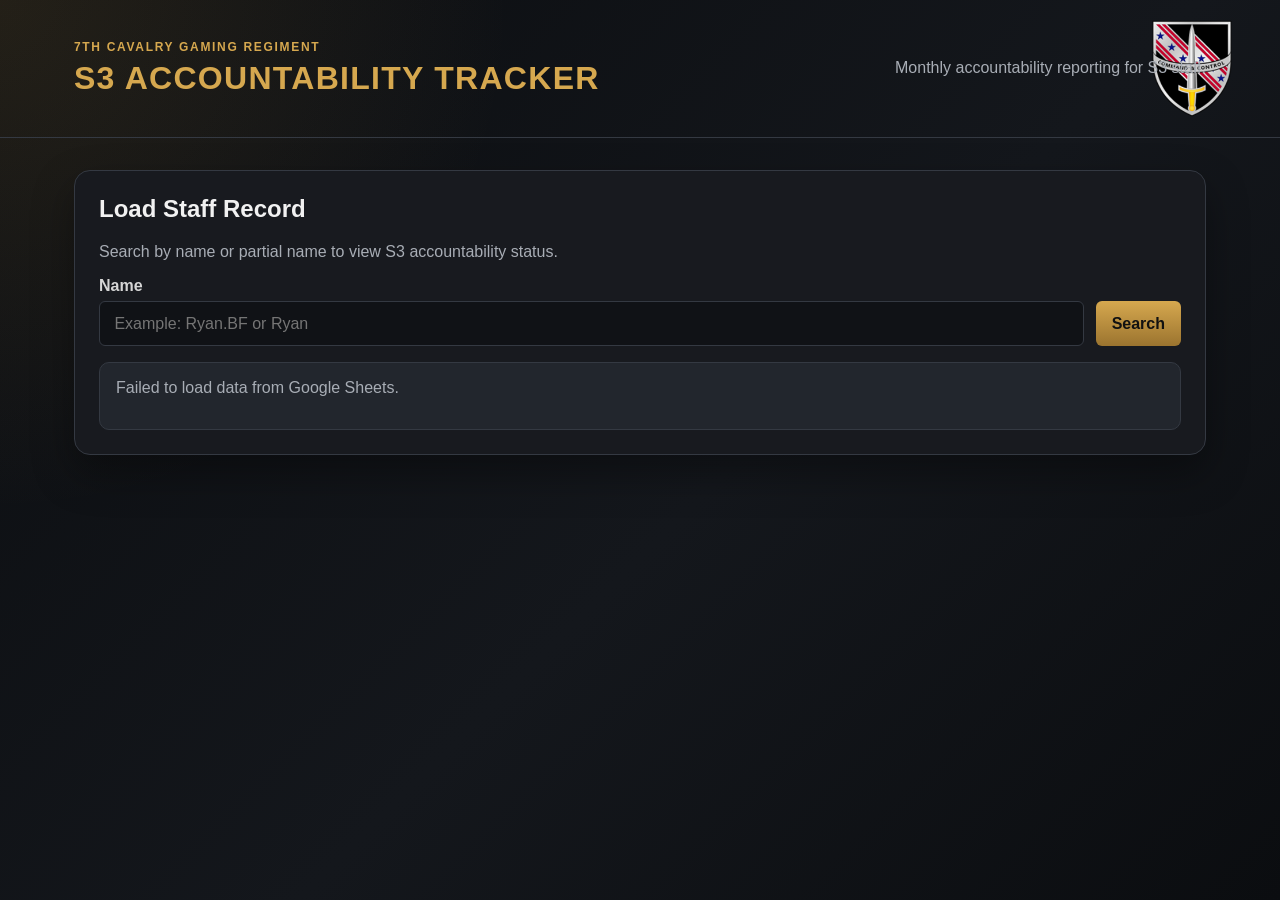
==== index.html @ 442af18d "initial commit" ====
<!DOCTYPE html>
<html lang="en">
<head>
    <meta charset="UTF-8" />
    <meta name="viewport" content="width=device-width, initial-scale=1.0" />
    <title>S3 Accountability Tracker</title>

    <link rel="stylesheet" href="resources/style.css" />
</head>

<body>
<header class="site-header">
    <div class="header-content">
        <div>
            <p class="eyebrow">7th Cavalry Gaming Regiment</p>
            <h1>S3 Accountability Tracker</h1>
        </div>

        <p class="header-subtitle">
            Monthly accountability reporting for S3 staff.
        </p>
    </div>
</header>

<main class="dashboard">
    <section class="search-panel">
        <h2>Load Staff Record</h2>
        <p>
            Search by name or partial name to view S3 accountability status.
        </p>

        <form id="searchForm" class="search-form">
            <label for="nameSearch">Name</label>

            <div class="search-row">
                <input
                        type="text"
                        id="nameSearch"
                        name="nameSearch"
                        placeholder="Example: Ryan.BF or Ryan"
                        autocomplete="off"
                        required
                />

                <button type="submit">Search</button>
            </div>
        </form>

        <div id="searchResults" class="search-results hidden"></div>
    </section>

    <section id="staffOverview" class="overview-panel hidden">
        <div class="overview-header">
            <div>
                <p class="eyebrow">Selected Staff Member</p>
                <h2 id="staffName">Name Placeholder</h2>
            </div>

            <button id="openReportModalBtn" class="secondary-button">
                Submit New Report
            </button>
        </div>

        <div class="staff-details">
            <div class="detail-card">
                <span>Rank</span>
                <strong id="staffRank">-</strong>
            </div>

            <div class="detail-card">
                <span>AO Position</span>
                <strong id="staffAoPosition">-</strong>
            </div>

            <div class="detail-card">
                <span>Join Date</span>
                <strong id="staffJoinDate">-</strong>
            </div>

            <div class="detail-card">
                <span>Last AFSM</span>
                <strong id="staffLastAfsm">-</strong>
            </div>
        </div>

        <div class="current-status-card">
            <div>
                <p class="eyebrow">Current Reporting Period</p>
                <h3 id="currentReportingPeriod">-</h3>
            </div>

            <div>
                <p class="eyebrow">Current Status</p>
                <span id="currentStatus" class="status-pill">-</span>
            </div>
        </div>
        <section class="six-month-section">
            <h3>Last 6 Months Accountability</h3>

            <div id="sixMonthOverview" class="month-status-grid">
                <!-- Filled by dashboard.js -->
            </div>
        </section>

        <section class="history-section">
            <h3>Report History</h3>

            <div class="table-wrapper">
                <table>
                    <thead>
                    <tr>
                        <th>Month</th>
                        <th>Year</th>
                        <th>Status</th>
                        <th>Submitted</th>
                        <th>Notes</th>
                    </tr>
                    </thead>

                    <tbody id="reportHistoryBody">
                    <!-- Report history will be inserted here with JavaScript -->
                    </tbody>
                </table>
            </div>
        </section>
    </section>
</main>

<div id="reportModal" class="modal hidden">
    <div class="modal-content">
        <div class="modal-header">
            <h2>Submit Accountability Report</h2>
            <button id="closeReportModalBtn" class="icon-button" type="button">
                X
            </button>
        </div>

        <form id="reportForm" class="report-form">
            <div class="form-group">
                <label for="reportName">Name</label>
                <input type="text" id="reportName" name="reportName" readonly />
            </div>

            <div class="form-row">
                <div class="form-group">
                    <label for="reportMonth">Report Month</label>
                    <select id="reportMonth" name="reportMonth" required>
                        <option value="">Select month</option>
                        <option value="1">January</option>
                        <option value="2">February</option>
                        <option value="3">March</option>
                        <option value="4">April</option>
                        <option value="5">May</option>
                        <option value="6">June</option>
                        <option value="7">July</option>
                        <option value="8">August</option>
                        <option value="9">September</option>
                        <option value="10">October</option>
                        <option value="11">November</option>
                        <option value="12">December</option>
                    </select>
                </div>

                <div class="form-group">
                    <label for="reportYear">Report Year</label>
                    <input
                            type="number"
                            id="reportYear"
                            name="reportYear"
                            min="2024"
                            max="2100"
                            required
                    />
                </div>
            </div>

            <div class="form-group">
                <label for="reportStatus">Status</label>
                <select id="reportStatus" name="reportStatus" required>
                    <option value="">Select status</option>
                    <option value="Accounted">Accounted</option>
                    <option value="Excused">Excused</option>
                </select>
            </div>

            <div class="form-group">
                <label for="reportNotes">Notes</label>
                <textarea id="reportNotes">
                        id="reportNotes"
                        name="reportNotes"
                        rows="5"
                        placeholder="Write what was done during the reporting period..."
                </textarea>
            </div>

            <p id="submitStatus" class="submit-status hidden">
                Submitting report...
            </p>

            <button
                    type="submit"
                    class="primary-button"
                    id="submitReportButton">
                Save Report
            </button>
        </form>
    </div>
</div>

<script src="./resources/api.js"></script>
<script src="./resources/dashboard.js"></script>
<script src="./resources/modal.js"></script>
<script src="./resources/app.js"></script>
</body>
</html>
---- resources/style.css ----
:root {
    --bg-main: #0f1114;
    --bg-panel: #181b20;
    --bg-panel-light: #22262d;
    --bg-input: #101216;

    --text-main: #f1f1f1;
    --text-muted: #a8adb5;
    --text-soft: #d6d6d6;

    --cav-gold: #d6a84f;
    --cav-gold-dark: #9b742f;
    --cav-border: #343942;

    --success: #5f9f5f;
    --warning: #c9a646;
    --danger: #b85c5c;
    --info: #6f8fbf;

    --radius-sm: 6px;
    --radius-md: 10px;
    --radius-lg: 16px;

    --shadow-main: 0 18px 40px rgba(0, 0, 0, 0.35);
    --font-main: Arial, Helvetica, sans-serif;
}

* {
    box-sizing: border-box;
}

body {
    margin: 0;
    min-height: 100vh;
    font-family: var(--font-main);
    background:
            radial-gradient(circle at top left, rgba(214, 168, 79, 0.12), transparent 32rem),
            linear-gradient(135deg, #0b0d10 0%, #14171c 55%, #0b0d10 100%);
    color: var(--text-main);
}

.site-header {
    border-bottom: 1px solid var(--cav-border);
    background:
            url("../images/S3Crest.png");
    background-repeat: no-repeat;
    background-position: right 3rem center;
    background-size: 80px;
}

.header-content {
    max-width: 1180px;
    margin: 0 auto;
    padding: 2.5rem 1.5rem;
    display: flex;
    align-items: center;
    justify-content: space-between;
    gap: 2rem;
}

h1,
h2,
h3,
p {
    margin-top: 0;
}

h1 {
    margin-bottom: 0;
    color: var(--cav-gold);
    letter-spacing: 0.04em;
    text-transform: uppercase;
}

h2 {
    color: var(--text-main);
}

h3 {
    color: var(--cav-gold);
}

.header-subtitle {
    max-width: 360px;
    margin-bottom: 0;
    color: var(--text-muted);
    text-align: right;
}

.eyebrow {
    margin-bottom: 0.35rem;
    font-size: 0.75rem;
    font-weight: 700;
    color: var(--cav-gold);
    text-transform: uppercase;
    letter-spacing: 0.14em;
}

.dashboard {
    max-width: 1180px;
    margin: 0 auto;
    padding: 2rem 1.5rem 4rem;
}

.search-panel,
.overview-panel,
.modal-content {
    background: rgba(24, 27, 32, 0.96);
    border: 1px solid var(--cav-border);
    border-radius: var(--radius-lg);
    box-shadow: var(--shadow-main);
}

.search-panel {
    padding: 1.5rem;
    margin-bottom: 1.5rem;
}

.search-panel p {
    color: var(--text-muted);
}

.search-form label,
.form-group label {
    display: block;
    margin-bottom: 0.4rem;
    color: var(--text-soft);
    font-weight: 700;
}

.search-row {
    display: flex;
    gap: 0.75rem;
}

input,
select,
textarea {
    width: 100%;
    padding: 0.8rem 0.9rem;
    color: var(--text-main);
    background: var(--bg-input);
    border: 1px solid var(--cav-border);
    border-radius: var(--radius-sm);
    font: inherit;
}

textarea {
    resize: vertical;
}

input:focus,
select:focus,
textarea:focus {
    outline: none;
    border-color: var(--cav-gold);
    box-shadow: 0 0 0 3px rgba(214, 168, 79, 0.16);
}

button {
    cursor: pointer;
    border: none;
    border-radius: var(--radius-sm);
    font: inherit;
    font-weight: 700;
}

.search-row button,
.primary-button,
.secondary-button {
    padding: 0.8rem 1rem;
    color: #111;
    background: linear-gradient(180deg, var(--cav-gold), var(--cav-gold-dark));
    white-space: nowrap;
}

.search-row button:hover,
.primary-button:hover,
.secondary-button:hover {
    filter: brightness(1.08);
}

.secondary-button {
    color: #111;
}

.icon-button {
    width: 2.2rem;
    height: 2.2rem;
    color: var(--text-main);
    background: var(--bg-panel-light);
    border: 1px solid var(--cav-border);
}

.overview-panel {
    padding: 1.5rem;
}

.overview-header {
    display: flex;
    align-items: center;
    justify-content: space-between;
    gap: 1.5rem;
    margin-bottom: 1.25rem;
}

.staff-details {
    display: grid;
    grid-template-columns: repeat(4, 1fr);
    gap: 0.9rem;
    margin-bottom: 1.25rem;
}

.detail-card,
.current-status-card {
    background: var(--bg-panel-light);
    border: 1px solid var(--cav-border);
    border-radius: var(--radius-md);
}

.detail-card {
    padding: 1rem;
}

.detail-card span {
    display: block;
    margin-bottom: 0.35rem;
    color: var(--text-muted);
    font-size: 0.8rem;
    text-transform: uppercase;
}

.detail-card strong {
    color: var(--text-main);
}

.current-status-card {
    padding: 1.25rem;
    display: flex;
    justify-content: space-between;
    align-items: center;
    gap: 2rem;
    margin-bottom: 1.5rem;
}

.status-pill {
    display: inline-block;
    padding: 0.45rem 0.75rem;
    border-radius: 999px;
    color: #111;
    background: var(--warning);
    font-weight: 800;
    text-transform: uppercase;
    letter-spacing: 0.06em;
}

.status-accounted {
    background: var(--success);
}

.status-excused {
    background: var(--info);
}

.status-pending {
    background: var(--warning);
}

.status-unexcused {
    background: var(--danger);
    color: #fff;
}

.history-section h3 {
    margin-bottom: 0.75rem;
}

.table-wrapper {
    overflow-x: auto;
    border: 1px solid var(--cav-border);
    border-radius: var(--radius-md);
}

table {
    width: 100%;
    border-collapse: collapse;
    background: var(--bg-panel);
}

th,
td {
    padding: 0.85rem;
    text-align: left;
    border-bottom: 1px solid var(--cav-border);
}

th {
    color: var(--cav-gold);
    background: #111317;
    text-transform: uppercase;
    font-size: 0.8rem;
    letter-spacing: 0.06em;
}

td {
    color: var(--text-soft);
}

tr:last-child td {
    border-bottom: none;
}

.search-results {
    margin-top: 1rem;
    padding: 1rem;
    background: var(--bg-panel-light);
    border: 1px solid var(--cav-border);
    border-radius: var(--radius-md);
}

.modal {
    position: fixed;
    inset: 0;
    padding: 1.5rem;
    background: rgba(0, 0, 0, 0.72);
    display: flex;
    align-items: center;
    justify-content: center;
    z-index: 100;
}

.modal-content {
    width: min(620px, 100%);
    padding: 1.5rem;
}

.modal-header {
    display: flex;
    align-items: center;
    justify-content: space-between;
    margin-bottom: 1.25rem;
}

.report-form {
    display: grid;
    gap: 1rem;
}

.form-row {
    display: grid;
    grid-template-columns: 1fr 1fr;
    gap: 1rem;
}

.hidden {
    display: none !important;
}

.submit-status {
    margin: 0;
    color: var(--cav-gold);
    font-weight: 700;
}

.primary-button:disabled {
    opacity: 0.5;
    cursor: not-allowed;
}

.six-month-section {
    margin-bottom: 1.5rem;
}

.six-month-section h3 {
    margin-bottom: 0.75rem;
}

.month-status-grid {
    display: grid;
    grid-template-columns: repeat(6, 1fr);
    gap: 0.75rem;
}

.month-status-card {
    padding: 1rem;
    border-radius: var(--radius-md);
    border: 1px solid var(--cav-border);
    text-align: center;
    background: var(--bg-panel-light);
}

.month-status-card span,
.month-status-card small {
    display: block;
}

.month-status-card span {
    color: var(--text-main);
    font-weight: 700;
    text-transform: uppercase;
}

.month-status-card strong {
    display: block;
    margin: 0.4rem 0;
    font-size: 0.85rem;
    text-transform: uppercase;
    letter-spacing: 0.04em;
}

.month-status-card small {
    color: rgba(255, 255, 255, 0.75);
}

.month-status-accounted {
    background: rgba(95, 159, 95, 0.25);
    border-color: var(--success);
}

.month-status-accounted strong {
    color: var(--success);
}

.month-status-excused {
    background: rgba(201, 166, 70, 0.25);
    border-color: var(--warning);
}

.month-status-excused strong {
    color: var(--warning);
}

.month-status-pending {
    background: rgba(120, 125, 135, 0.25);
    border-color: #777d87;
}

.month-status-pending strong {
    color: #b6bac2;
}

.month-status-unexcused {
    background: rgba(184, 92, 92, 0.25);
    border-color: var(--danger);
}

.month-status-unexcused strong {
    color: var(--danger);
}

@media (max-width: 900px) {
    .month-status-grid {
        grid-template-columns: repeat(3, 1fr);
    }
}

@media (max-width: 520px) {
    .month-status-grid {
        grid-template-columns: 1fr;
    }
}

.current-reporting-month {
    box-shadow: 0 0 0 2px var(--cav-gold);
}

@media (max-width: 800px) {
    .site-header {
        background-position: right 1rem top 1rem;
        background-size: 90px;
    }

    .header-content,
    .overview-header,
    .current-status-card,
    .search-row {
        flex-direction: column;
        align-items: stretch;
    }

    .header-subtitle {
        text-align: left;
    }

    .staff-details {
        grid-template-columns: 1fr;
    }

    .form-row {
        grid-template-columns: 1fr;
    }
}
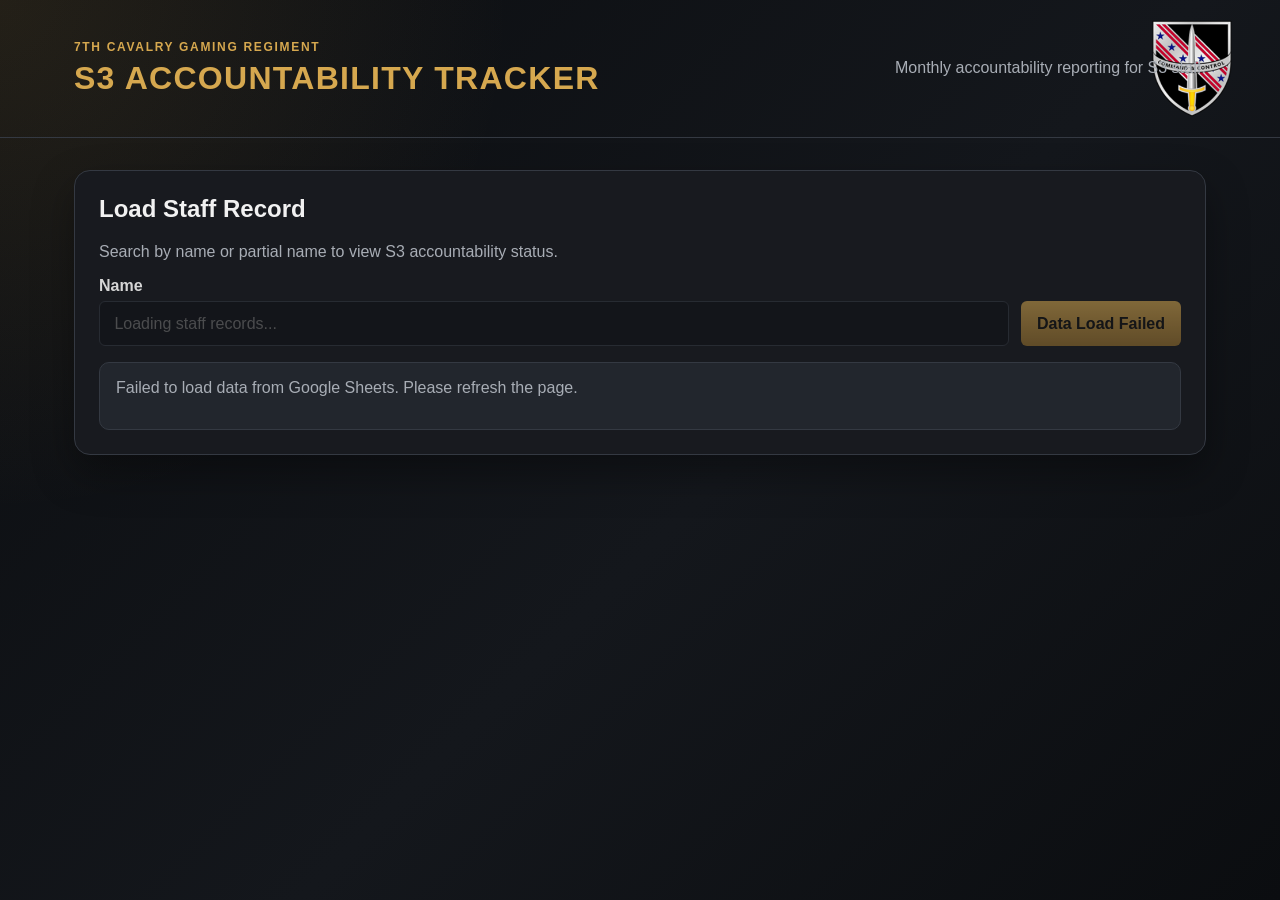
==== commit 9f54551d: "Update search to account for sheet loading and disable button" ====
--- a/index.html
+++ b/index.html
@@ -42,7 +42,9 @@
                         required
                 />
 
-                <button type="submit">Search</button>
+                <button type="submit" id="searchButton" disabled>
+                    Loading data...
+                </button>
             </div>
         </form>
 
--- a/resources/style.css
+++ b/resources/style.css
@@ -464,6 +464,12 @@
     box-shadow: 0 0 0 2px var(--cav-gold);
 }
 
+button:disabled,
+input:disabled {
+    opacity: 0.55;
+    cursor: not-allowed;
+}
+
 @media (max-width: 800px) {
     .site-header {
         background-position: right 1rem top 1rem;
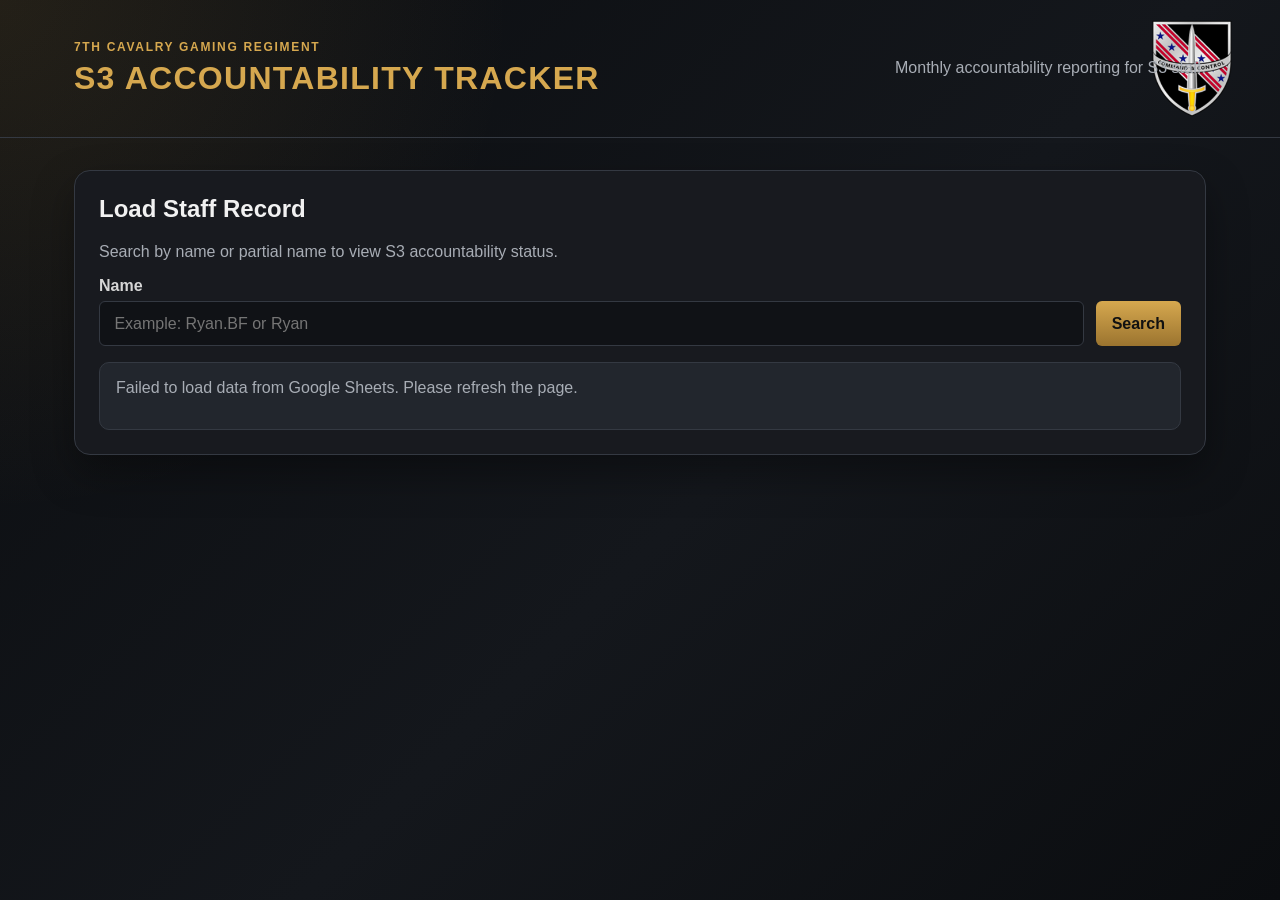
==== commit 2294c8b2: "Fixes" ====
--- a/index.html
+++ b/index.html
@@ -42,8 +42,8 @@
                         required
                 />
 
-                <button type="submit" id="searchButton" disabled>
-                    Loading data...
+                <button type="submit" id="searchButton">
+                    Search
                 </button>
             </div>
         </form>
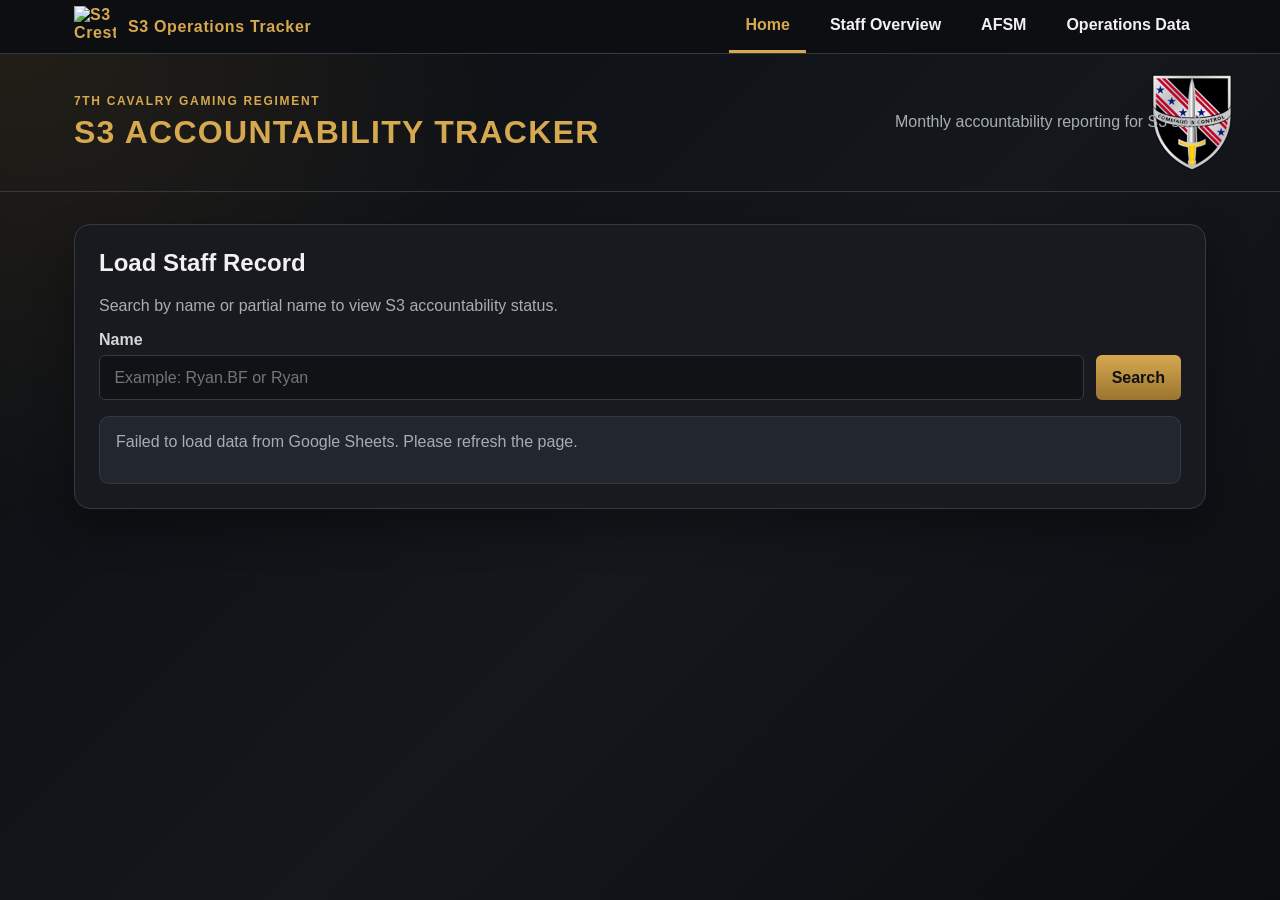
==== commit 69e33ba5: "Update navigation bar" ====
--- a/index.html
+++ b/index.html
@@ -9,6 +9,47 @@
 </head>
 
 <body>
+<nav class="main-nav">
+    <div class="nav-container">
+
+        <div class="nav-brand">
+            <img
+                    src="https://wiki.7cav.us/images/0/04/S3Crest.png?20200702032251"
+                    alt="S3 Crest"
+                    class="nav-logo"
+            >
+
+            <span>S3 Operations Tracker</span>
+        </div>
+
+        <ul class="nav-links">
+            <li>
+                <a href="./index.html" class="nav-link active">
+                    Home
+                </a>
+            </li>
+
+            <li>
+                <a href="./hq.html" class="nav-link">
+                    Staff Overview
+                </a>
+            </li>
+
+            <li>
+                <a href="./afsm.html" class="nav-link">
+                    AFSM
+                </a>
+            </li>
+
+            <li>
+                <a href="./odi.html" class="nav-link">
+                    Operations Data
+                </a>
+            </li>
+        </ul>
+
+    </div>
+</nav>
 <header class="site-header">
     <div class="header-content">
         <div>
--- a/resources/style.css
+++ b/resources/style.css
@@ -495,4 +495,105 @@
     .form-row {
         grid-template-columns: 1fr;
     }
+}
+
+.hq-summary-grid {
+    display: grid;
+    grid-template-columns: repeat(5, 1fr);
+    gap: 0.9rem;
+    margin-bottom: 1.5rem;
+}
+
+.hq-filter {
+    max-width: 220px;
+}
+
+.page-link {
+    display: inline-block;
+    text-decoration: none;
+    text-align: center;
+}
+
+@media (max-width: 1000px) {
+    .hq-summary-grid {
+        grid-template-columns: repeat(2, 1fr);
+    }
+}
+
+@media (max-width: 520px) {
+    .hq-summary-grid {
+        grid-template-columns: 1fr;
+    }
+
+    .hq-filter {
+        max-width: 100%;
+    }
+}
+
+.main-nav {
+    background: #0c0e11;
+    border-bottom: 1px solid var(--cav-border);
+    position: sticky;
+    top: 0;
+    z-index: 1000;
+}
+
+.nav-container {
+    max-width: 1180px;
+    margin: 0 auto;
+    padding: 0 1.5rem;
+
+    display: flex;
+    justify-content: space-between;
+    align-items: center;
+}
+
+.nav-brand {
+    display: flex;
+    align-items: center;
+    gap: 0.75rem;
+
+    color: var(--cav-gold);
+    font-weight: 700;
+    letter-spacing: 0.04em;
+}
+
+.nav-logo {
+    width: 42px;
+    height: 42px;
+    object-fit: contain;
+}
+
+.nav-links {
+    list-style: none;
+
+    display: flex;
+    gap: 0.5rem;
+
+    margin: 0;
+    padding: 0;
+}
+
+.nav-link {
+    display: block;
+
+    padding: 1rem 1rem;
+
+    color: var(--text-main);
+    text-decoration: none;
+    font-weight: 600;
+
+    border-bottom: 3px solid transparent;
+
+    transition: all 0.2s ease;
+}
+
+.nav-link:hover {
+    color: var(--cav-gold);
+    border-bottom-color: rgba(214, 168, 79, 0.5);
+}
+
+.nav-link.active {
+    color: var(--cav-gold);
+    border-bottom-color: var(--cav-gold);
 }
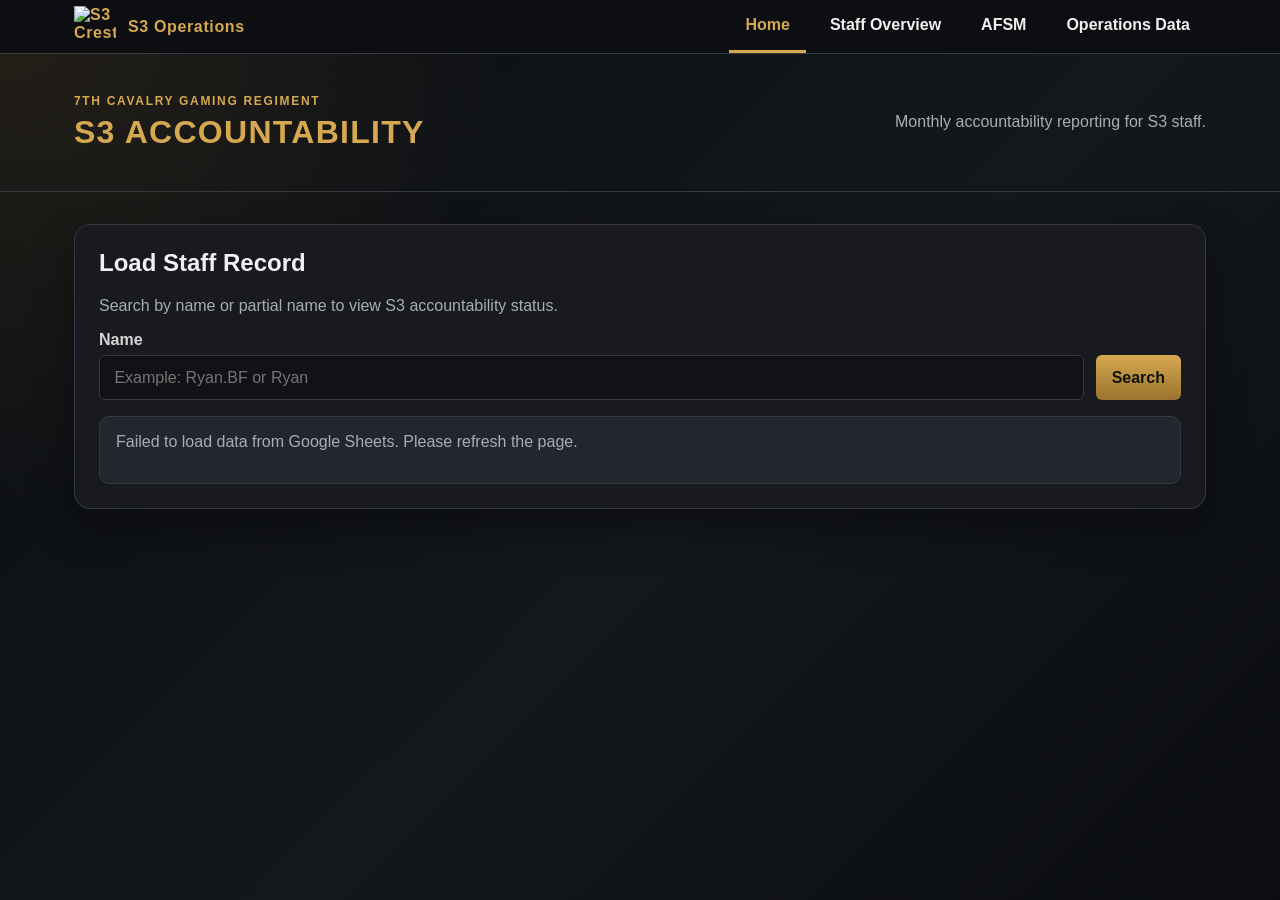
==== commit 13351717: "Included Accountability Legend" ====
--- a/index.html
+++ b/index.html
@@ -19,7 +19,7 @@
                     class="nav-logo"
             >
 
-            <span>S3 Operations Tracker</span>
+            <span>S3 Operations</span>
         </div>
 
         <ul class="nav-links">
@@ -54,7 +54,7 @@
     <div class="header-content">
         <div>
             <p class="eyebrow">7th Cavalry Gaming Regiment</p>
-            <h1>S3 Accountability Tracker</h1>
+            <h1>S3 Accountability</h1>
         </div>
 
         <p class="header-subtitle">
--- a/resources/style.css
+++ b/resources/style.css
@@ -41,8 +41,6 @@
 
 .site-header {
     border-bottom: 1px solid var(--cav-border);
-    background:
-            url("../images/S3Crest.png");
     background-repeat: no-repeat;
     background-position: right 3rem center;
     background-size: 80px;
@@ -596,4 +594,143 @@
 .nav-link.active {
     color: var(--cav-gold);
     border-bottom-color: var(--cav-gold);
+}
+
+.matrix-note {
+    color: var(--text-muted);
+    margin-bottom: 0;
+}
+
+.matrix-wrapper {
+    max-height: 70vh;
+    overflow: auto;
+}
+
+.accountability-matrix {
+    min-width: 850px;
+}
+
+.accountability-matrix th,
+.accountability-matrix td {
+    text-align: center;
+    vertical-align: middle;
+}
+
+.accountability-matrix th small {
+    display: block;
+    color: var(--text-muted);
+    font-size: 0.7rem;
+}
+
+.sticky-staff-column {
+    position: sticky;
+    left: 0;
+    z-index: 3;
+    min-width: 260px;
+    text-align: left !important;
+    background: #111317;
+}
+
+td.sticky-staff-column {
+    background: var(--bg-panel);
+}
+
+.staff-name-button {
+    display: block;
+    padding: 0;
+    margin-bottom: 0.2rem;
+    color: var(--cav-gold);
+    background: none;
+    border: none;
+    font-weight: 800;
+    text-align: left;
+}
+
+.staff-name-button:hover {
+    text-decoration: underline;
+}
+
+.sticky-staff-column small {
+    display: block;
+    color: var(--text-muted);
+    font-size: 0.75rem;
+}
+
+.matrix-status-cell {
+    width: 90px;
+}
+
+.matrix-status-dot {
+    display: inline-flex;
+    align-items: center;
+    justify-content: center;
+
+    width: 34px;
+    height: 34px;
+
+    border-radius: 50%;
+    font-weight: 900;
+    font-size: 0.85rem;
+}
+
+.matrix-accounted {
+    background: var(--success);
+    color: #111;
+}
+
+.matrix-excused {
+    background: var(--warning);
+    color: #111;
+}
+
+.matrix-pending {
+    background: #777d87;
+    color: #111;
+}
+
+.matrix-unexcused {
+    background: var(--danger);
+    color: #fff;
+}
+
+.staff-detail-modal-content {
+    width: min(1000px, 100%);
+    max-height: 90vh;
+    overflow-y: auto;
+}
+
+.hq-controls {
+    display: flex;
+    flex-direction: column;
+    gap: 0.35rem;
+    min-width: 220px;
+}
+
+.hq-controls label {
+    color: var(--text-muted);
+    font-size: 0.8rem;
+    font-weight: 700;
+    text-transform: uppercase;
+}
+
+.accountability-legend {
+    display: flex;
+    flex-wrap: wrap;
+    gap: 1rem;
+    margin-bottom: 1rem;
+    padding: 0.75rem 1rem;
+
+    background: var(--bg-panel-light);
+    border: 1px solid var(--cav-border);
+    border-radius: var(--radius-md);
+}
+
+.legend-item {
+    display: flex;
+    align-items: center;
+    gap: 0.5rem;
+
+    color: var(--text-main);
+    font-size: 0.9rem;
+    font-weight: 600;
 }
